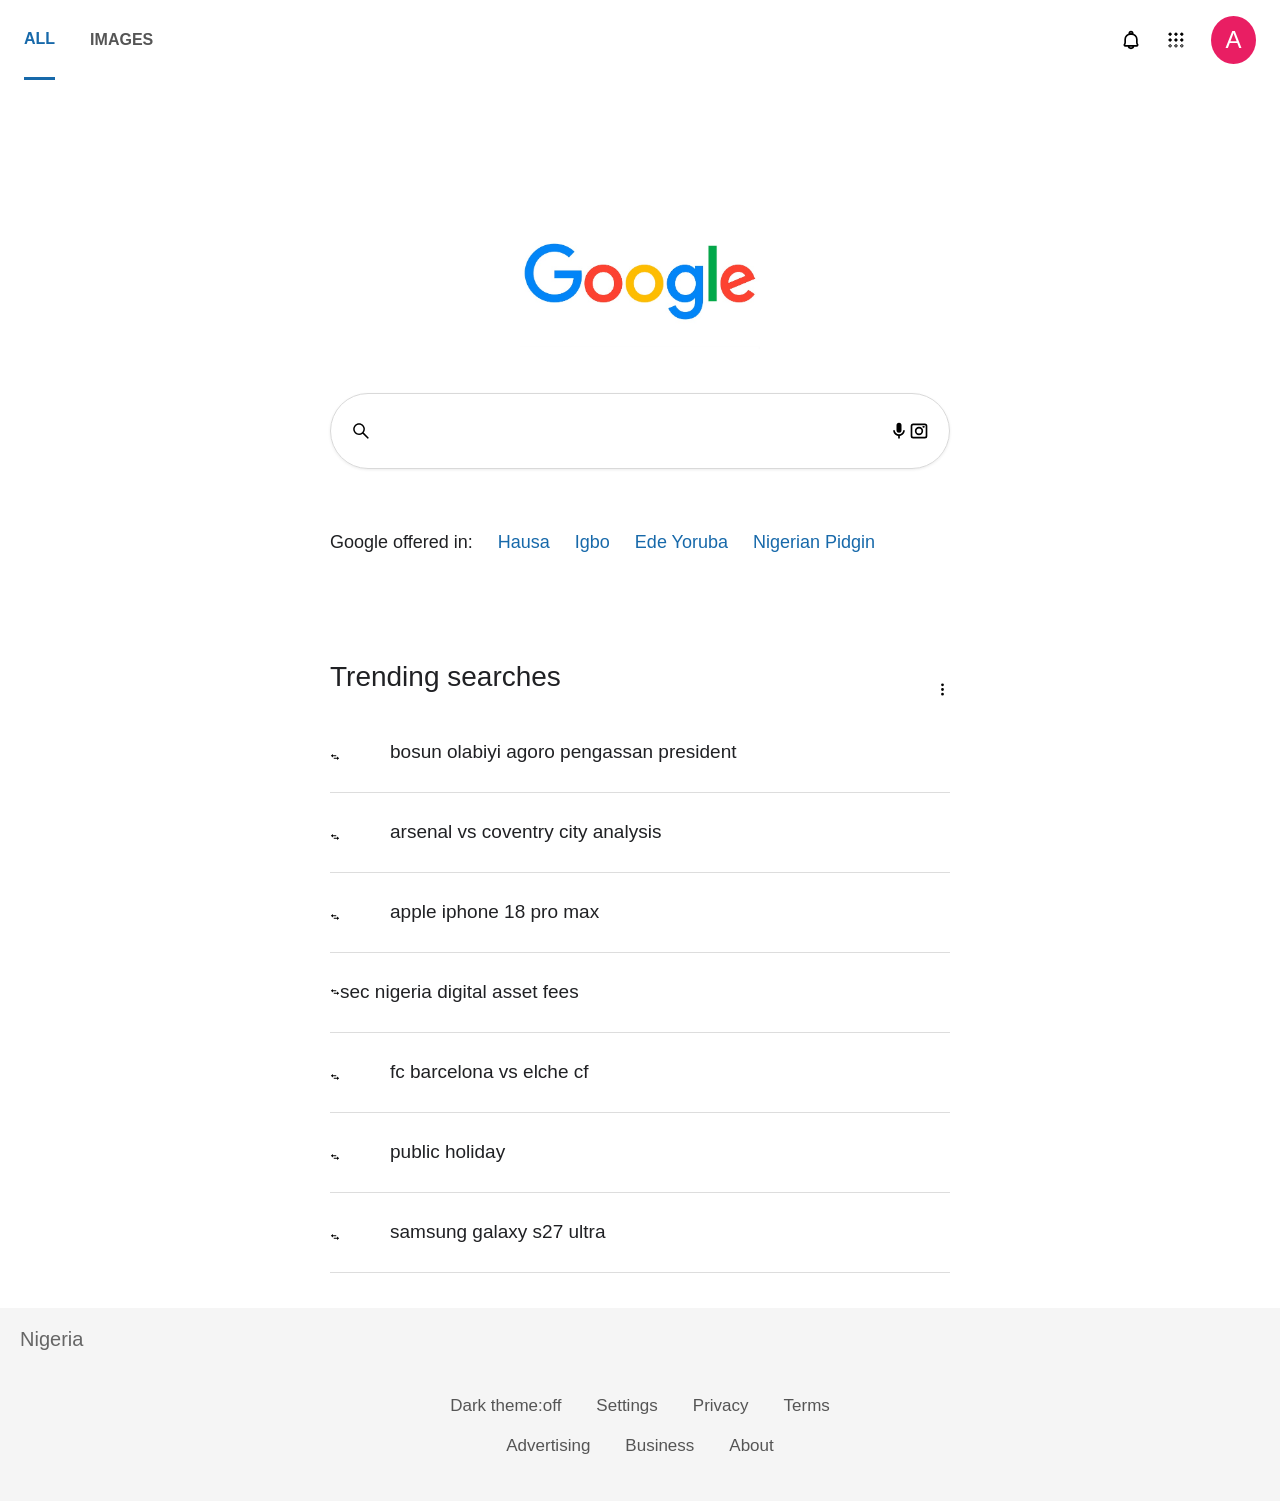
==== index.html @ 5cb40e28 "Added my changes" ====
<!DOCTYPE html>
<html lang="en">
<head>
    <meta charset="UTF-8">
    <meta name="viewport" content="width=device-width, initial-scale=1.0">
    <title>Google</title>
    <link rel="stylesheet" href="/style.css">
</head>
<body>
    <header>

        <div class="left-nav">
        <a href="#"class="active">ALL</a>
        <a href="#">IMAGES</a>
        </div>

        <div class="right-nav">
        <img span src="/akar-icons--bell.svg" height="20px" alt="icon"> </span>
        <img span src="/line-md--grid-3-filled.svg" height="20px" icon=""> </span>
        <span class="profile">A</span>
        </div>


     </header>
     <br>
     <br>
     <br>

<main>     
    <div class="logo">
        <img src="/google icon.jpeg"height="100px" alt="google icon">
    </div>
    <div class="search-box">
        <img src="/ant-design--search-outlined.svg"height="20px" alt="icon">
        <input type="text">
        <img src="/mdi--microphone.svg"height="20px" alt="icon">
        <img src="/mingcute--camera-line.svg"height="20px"alt="icon">
    </div>
    <br>
    <div class="languages">
        <span>Google offered in:</span>
        <a href="#">Hausa</a>
        <a href="#">Igbo</a>
        <a href="#">Ede Yoruba</a>
        <a href="#">Nigerian Pidgin</a>
    </div>    
<br>

    <div class="trending">
        <div class="trending-title">
            <h2>Trending searches</h2>
            <span><img src="/bi--three-dots-vertical.svg"height="15px" alt="icon"></span>
        </div>

        <div class="trend">
            <span class="trend-icon">
                <img src="/boxicons--swap-horizontal.svg"height="10px" alt="trending">
            </span>
            <p> bosun olabiyi agoro pengassan president </p>
        </div>

        <div class="trend">
            <span class="trend-icon">
                <img src="/boxicons--swap-horizontal.svg"height="10px" alt="trending">
            </span>
            <p>arsenal vs coventry city analysis</p>
        </div>

        <div class="trend">
            <span class="trend-icon">
                <img src="/boxicons--swap-horizontal.svg"height="10px" alt="trending">
            </span>
            <p>apple iphone 18 pro max</p>
        </div>

        <div class="trend">
            <span class="tren-icon">
                <img src="/boxicons--swap-horizontal.svg"height="10px" alt="trending">
            </span>
              <p>sec nigeria digital asset fees</p>
        </div>
 
        <div class="trend">
            <span class="trend-icon">
                <img src="/boxicons--swap-horizontal.svg"height="10px" alt="trending">
            </span>
                <p>fc barcelona vs elche cf</p>
        </div>

        <div class="trend">
            <span class="trend-icon">
                <img src="/boxicons--swap-horizontal.svg"height="10px" alt="trending">
             </span>
             <p>public holiday</p>
        </div>

        <div class="trend">
            <span class="trend-icon"> 
                <img src="/boxicons--swap-horizontal.svg"height="10px" alt="trending">
            </span>
            <p>samsung galaxy s27 ultra</p>
        </div>

    </div>
</main>

<div class="country">
    Nigeria
</div>
     <footer>

     <div class="footer-links">
            <a href="#">Dark theme:off</a>
            <a href="#">Settings</a>
            <a href="#">Privacy</a>
            <a href="#">Terms</a>  
            
     </div>

     <div class="footer-links">
            <a href="#">Advertising</a>    
            <a href="#">Business</a>    
            <a href="#">About</a> 

     </div>
    
     </footer>
    
</body>
</html>
---- style.css ----
* {
    box-sizing: border-box;
}

body {
    margin: 0;
    font-family: Arial, sans-serif;
    color: #202124;
    background-color: white;
}

header {
    height: 80px;
    display: flex;
    justify-content: space-between;
    align-items: center ;
    padding: 0 24px;
}

.left-nav {
    display: flex;
    gap: 35px;
    height: 100%;
    align-items: center;
}

.left-nav a {
    text-decoration: none;
    color: #555;
    font-size: 16px;
    font-weight: bold;
}

.left-nav .active {
    color: #1769aa;
    border-bottom: 3px solid #1769aa;
    height: 100%;
    display: flex;
    align-items: center;
}

.right-nav {
    display: flex;
    align-items: center;
    gap: 25px;
}

.notification {
    font-size: 30px;
}

.apps {
    font-size: 32px;
}

.profile {
    width: 45px;
    height: 48px;
    border-radius: 50%;
    background-color: #e91e63;
    color: white;
    display: flex;
    align-items: center;
    justify-content: center;
    font-size: 24px;
}

main {
    padding-top: 80px;
}


/* GOOGLE LOGO */

.logo {
    text-align: center;
}

.logo img {
    width: 240px;
    height: auto;
}


/* SEARCH BOX */

.search-box {
    width: 92%;
    max-width: 620px;
    height: 76px;
    margin: 40px auto 0;
    border: 1px solid #d9d9d9;
    border-radius: 40px;
    display: flex;
    align-items: center;
    padding: 0 20px;
    box-shadow: 0 1px 3px rgba(0, 0, 0, 0.08);
}

.search-icon {
    font-size: 35px;
    color: #777;
}

.search-box input {
    flex: 1;
    border: none;
    outline: none;
    font-size: 20px;
    margin: 0 15px;
}

.mic,
.camera {
    font-size: 25px;
    margin-left: 18px;
}


/* LANGUAGES */

.languages {
    width: 92%;
    max-width: 620px;
    margin: 45px auto;
    display: flex;
    align-items: start;
    gap: 25px;
    font-size: 18px;
}

.languages a {
    color: #1769aa;
    text-decoration: none;
}


/* TRENDING*/ 

.trending {
    width: 92%;
    max-width: 620px;
    margin: 45px auto 0;
    display:block
    
}

.trending-title {
    display: flex;
    justify-content: space-between;
    align-items: center;                 
}

.trending-title h2 {
    font-size: 28px;
    font-weight: normal;
    margin: 0 0 20px;
}

.trending-title span {
    font-size: 30px;
}


/* EACH TREND */

.trend {
    display: flex;
    align-items: center;

    min-height: 80px;

    border-bottom: 1px solid #ddd;
}

.trend-icon {
    font-size: 30px;
    color: #666;
    width: 60px;
}

.trend p {
    font-size: 19px;
    margin: 0;
}


/* COUNTRY */

.country {
    margin-top: 35px;

    background-color: #f5f5f5;

    padding: 20px;

    font-size: 20px;
    color: #666;
}


/*FOOTER */

footer {
    background-color: #f5f5f5;

    padding: 25px 20px;

    text-align: center;
}

.footer-links {
    display: flex;
    justify-content: center;
    gap: 35px;

    margin-bottom: 20px;
}

.footer-links a {
    color: #555;
    text-decoration: none;
    font-size: 17px;
}

.footer-links a:hover {
    text-decoration: underline;
}
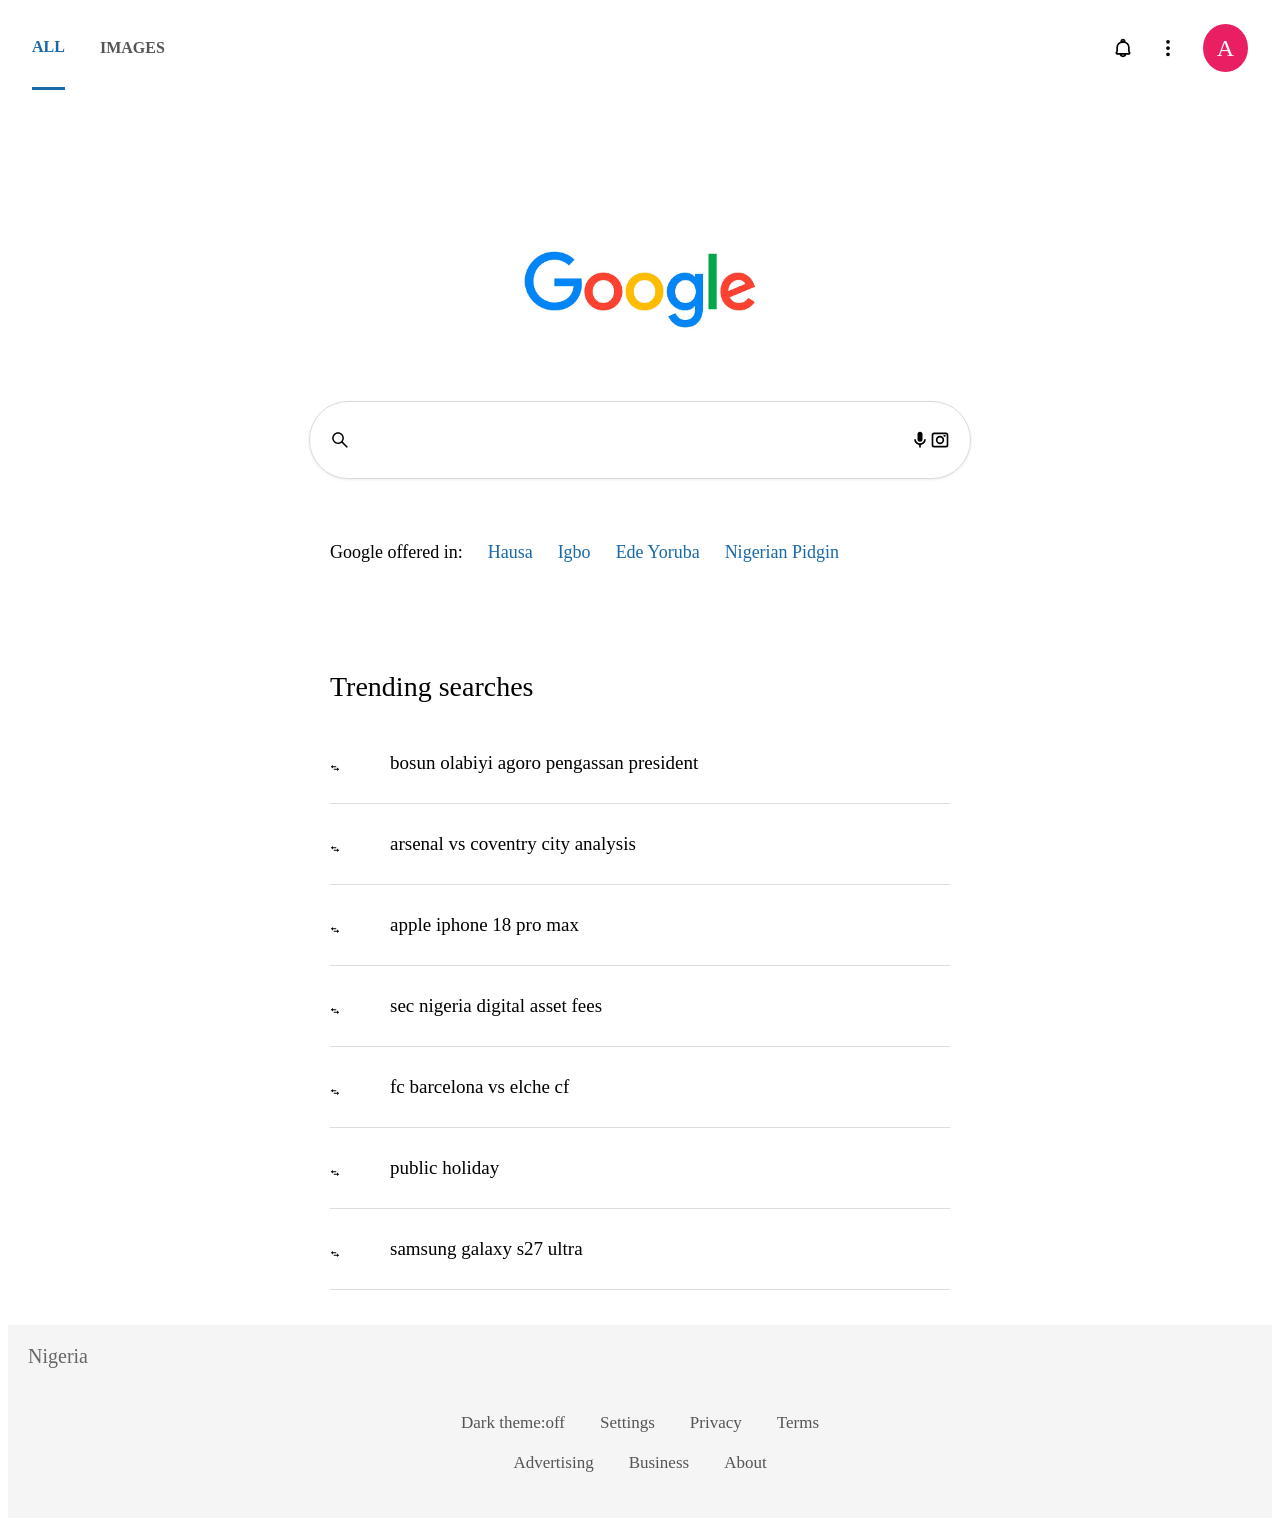
==== commit 0a7ebb66: "Add Google homepage replica" ====
--- a/index.html
+++ b/index.html
@@ -15,8 +15,8 @@
         </div>
 
         <div class="right-nav">
-        <img span src="/akar-icons--bell.svg" height="20px" alt="icon"> </span>
-        <img span src="/line-md--grid-3-filled.svg" height="20px" icon=""> </span>
+        <img span src="/images for google/akar-icons--bell.svg" height="20px" alt="icon"> </span>
+        <img span src="/images for google/bi--three-dots-vertical.svg" height="20px" icon=""> </span>
         <span class="profile">A</span>
         </div>
 
@@ -28,13 +28,13 @@
 
 <main>     
     <div class="logo">
-        <img src="/google icon.jpeg"height="100px" alt="google icon">
+        <img src="/images for google/google icon.jpeg"height="100px" alt="google icon">
     </div>
     <div class="search-box">
-        <img src="/ant-design--search-outlined.svg"height="20px" alt="icon">
+        <img src="/images for google/ant-design--search-outlined.svg"height="20px" alt="icon">
         <input type="text">
-        <img src="/mdi--microphone.svg"height="20px" alt="icon">
-        <img src="/mingcute--camera-line.svg"height="20px"alt="icon">
+        <img src="/images for google/mdi--microphone.svg"height="20px" alt="icon">
+        <img src="/images for google/mingcute--camera-line.svg"height="20px"alt="icon">
     </div>
     <br>
     <div class="languages">
@@ -49,54 +49,53 @@
     <div class="trending">
         <div class="trending-title">
             <h2>Trending searches</h2>
-            <span><img src="/bi--three-dots-vertical.svg"height="15px" alt="icon"></span>
         </div>
 
         <div class="trend">
             <span class="trend-icon">
-                <img src="/boxicons--swap-horizontal.svg"height="10px" alt="trending">
+                <img src="/images for google/boxicons--swap-horizontal.svg"height="10px" alt="trending">
             </span>
             <p> bosun olabiyi agoro pengassan president </p>
         </div>
 
         <div class="trend">
             <span class="trend-icon">
-                <img src="/boxicons--swap-horizontal.svg"height="10px" alt="trending">
+                <img src="/images for google/boxicons--swap-horizontal.svg"height="10px" alt="trending">
             </span>
             <p>arsenal vs coventry city analysis</p>
         </div>
 
         <div class="trend">
             <span class="trend-icon">
-                <img src="/boxicons--swap-horizontal.svg"height="10px" alt="trending">
+                <img src="/images for google/boxicons--swap-horizontal.svg"height="10px" alt="trending">
             </span>
             <p>apple iphone 18 pro max</p>
         </div>
 
         <div class="trend">
-            <span class="tren-icon">
-                <img src="/boxicons--swap-horizontal.svg"height="10px" alt="trending">
+            <span class="trend-icon">
+                 <img src="/images for google/boxicons--swap-horizontal.svg"height="10px" alt="trending">
             </span>
               <p>sec nigeria digital asset fees</p>
         </div>
  
         <div class="trend">
             <span class="trend-icon">
-                <img src="/boxicons--swap-horizontal.svg"height="10px" alt="trending">
+                <img src="/images for google/boxicons--swap-horizontal.svg"height="10px" alt="trending">
             </span>
                 <p>fc barcelona vs elche cf</p>
         </div>
 
         <div class="trend">
             <span class="trend-icon">
-                <img src="/boxicons--swap-horizontal.svg"height="10px" alt="trending">
+                <img src="/images for google/boxicons--swap-horizontal.svg"height="10px" alt="trending">
              </span>
              <p>public holiday</p>
         </div>
 
         <div class="trend">
             <span class="trend-icon"> 
-                <img src="/boxicons--swap-horizontal.svg"height="10px" alt="trending">
+                <img src="/images for google/boxicons--swap-horizontal.svg"height="10px" alt="trending">
             </span>
             <p>samsung galaxy s27 ultra</p>
         </div>
--- a/style.css
+++ b/style.css
@@ -1,4 +1,4 @@
-* {
+/* /* * {
     box-sizing: border-box;
 }
 
@@ -7,7 +7,7 @@
     font-family: Arial, sans-serif;
     color: #202124;
     background-color: white;
-}
+} */
 
 header {
     height: 80px;
@@ -362,4 +362,4 @@
 
 
 
-
+ */
